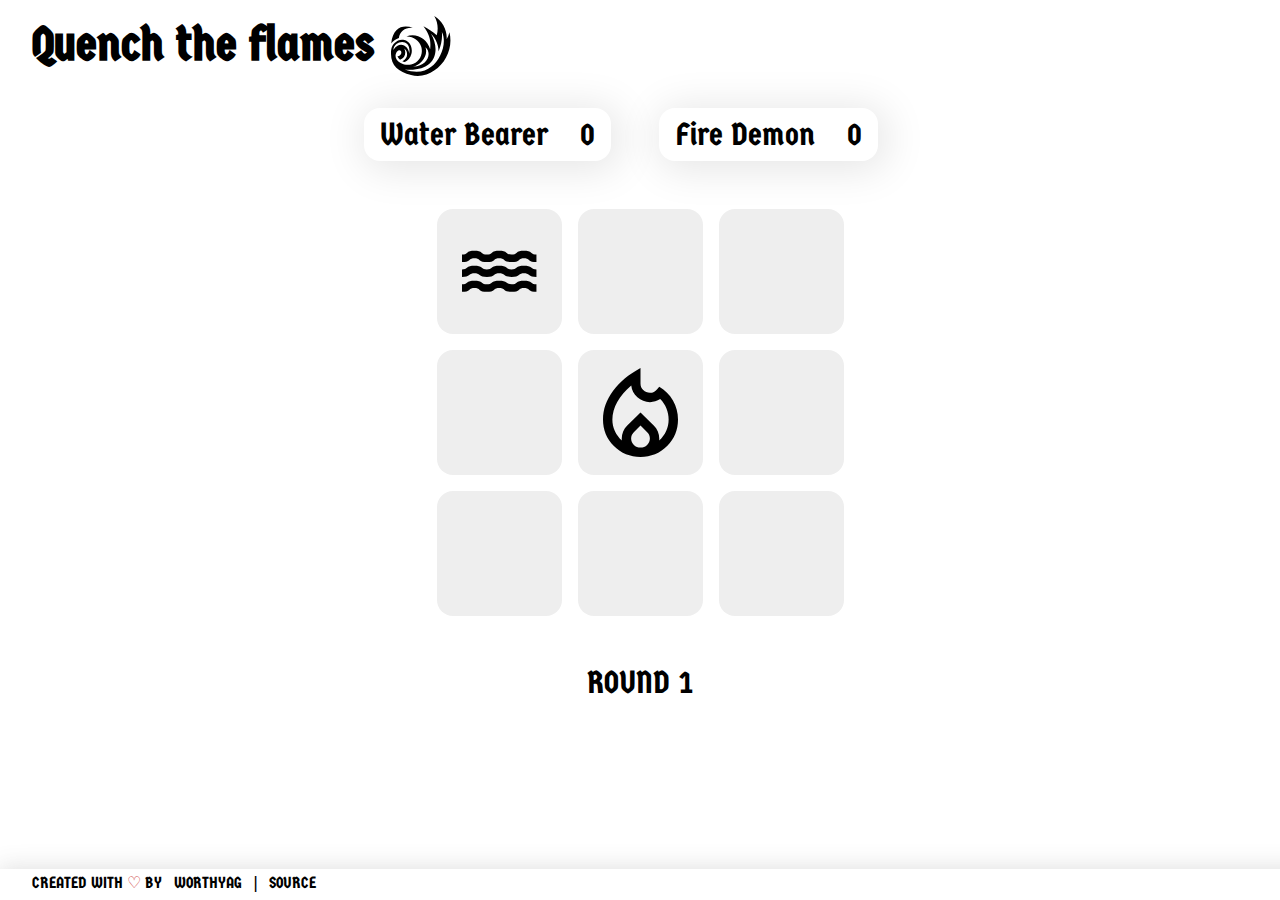
==== game.html @ 6c8564c2 "Started cleaning up the HTML/CSS files, and renamed the index file." ====
<!DOCTYPE html>
<html lang="en">
<head>
    <meta charset="UTF-8">
    <meta http-equiv="X-UA-Compatible" content="IE=edge">
    <meta name="viewport" content="width=device-width, initial-scale=1.0">
    <title>Quench the Flames</title>
    <link rel="icon" href="./img/icons/icon-logo-small.svg" type="image/x-icon">
    <link rel="stylesheet" href="./style.css">
</head>
<body>
    <!-- Header for the title + logo -->
    <div class="header">
        <h1 id="game-title">Quench the flames</h1>
        <img src="./img/icons/icon-logo-small.svg" alt="Quench the flames logo">
    </div>
    <!-- Where the scores will be shown -->
    <div class="scores">
        <div class="player-1">
            <p class="water-bearer character">Water Bearer</p>
            <span class="wb-score score">0</span>
        </div>
        <div class="player-2">
            <p class="fire-demon character">Fire Demon</p>
            <span class="fd-score score">0</span>
        </div>
    </div>
    <!-- Game grid where the game will take place -->
    <div class="game-grid">
        <div class="game-box-1">
            <img src="./img/icons/icon-water.svg" alt="water symbol">
        </div>
        <div class="game-box-2"></div>
        <div class="game-box-3"></div>
        <div class="game-box-4"></div>
        <div class="game-box-5">
            <img src="./img/icons/icon-flame.svg" alt="flame symbol">
        </div>
        <div class="game-box-6"></div>
        <div class="game-box-7"></div>
        <div class="game-box-8"></div>
        <div class="game-box-9"></div>
    </div>
    <div class="round">
        <p>Round <span class="round-number">1</span></p>
    </div>
    <footer>
        <p>Created with <span class="heart">&#9825;</span> by <a href="https://github.com/worthyag" target="_blank">worthyag</a> | 
            <a href="https://github.com/worthyag/quench-the-flames" target="_blank">source</a></p>
    </footer>
</body>
</html>
---- style.css ----
/* ////////////////////////////// Importing the Font \\\\\\\\\\\\\\\\\\\\\\\\\\\\\\ */
@import url('https://fonts.googleapis.com/css2?family=Germania+One&display=swap');

/* ////////////////////////////// Root Styles \\\\\\\\\\\\\\\\\\\\\\\\\\\\\\ */
:root {
    --main-font: 'Germania One', cursive;
}


/* ////////////////////////////// Resetting and Setting \\\\\\\\\\\\\\\\\\\\\\\\\\\\\\ */
* {
    margin: 0;
    padding: 0;
    font-family: var(--main-font);
}

/* ////////////////////////////// Header that displays the title \\\\\\\\\\\\\\\\\\\\\\\\\\\\\\ */
.header {
    display: flex;
    margin: 16px 32px;
}

#game-title {
    font-size: 48px;
    margin-right: 16px;
}

/* ////////////////////////////// button \\\\\\\\\\\\\\\\\\\\\\\\\\\\\\ */
.buttons {
    display: flex;
    justify-content: center;
    margin-top: 16px;
}

.start-btn {
    padding: 8px 16px;
    border-radius: 8px;
    background-color: #000000;
    color: #FFFFFF;
    outline: none;
    border: none;
    font-size: 24px;
}

.start-btn:hover {
    box-shadow: 4px 4px 20px 5px rgba(0, 0, 0, 0.335);
    cursor: pointer;
    background-color: #3985ae;
}

/* ////////////////////////////// Container that displays the scores \\\\\\\\\\\\\\\\\\\\\\\\\\\\\\ */
.scores {
    display: flex;
    width: 600px;
    margin: 32px auto;
    font-size: 32px;
}

[class^='player'] {
    display: flex;
    margin: 0 24px;
    padding: 8px 16px;
    border-radius: 16px;
    box-shadow: 4px 4px 40px 5px rgba(0, 0, 0, 0.1);
}

[class^='player'] > p {
    margin-right: 32px;
}


/* ////////////////////////////// Container that displays the game grid \\\\\\\\\\\\\\\\\\\\\\\\\\\\\\ */
.game-grid {
    padding: 16px;
    display: grid;
    grid-template-columns: repeat(3, 1fr);
    gap: 16px;
    width: 407px;
    height: 407px;
    margin: 0 auto;
}

[class^='game-box'] {
    background-color: #EEEEEE;
    border-radius: 16px;
    height: 125px;
    width: 125px;
    display: flex;
    justify-content: center;
}

[class^='game-box']:hover {
    background-color: #DDDDDD;
    box-shadow: 4px 4px 25px 5px #55555532;
    transform: scale(1.04);
}

[class^='game-box'] > img {
    width: 75px;
}

/* ////////////////////////////// Container that displays the round \\\\\\\\\\\\\\\\\\\\\\\\\\\\\\ */
.round > p {
    font-size: 32px;
    text-align: center;
    text-transform: uppercase;
    margin-top: 32px;
}


/* ////////////////////////////// Score / game modes \\\\\\\\\\\\\\\\\\\\\\\\\\\\\\ */
.current {
    background-color: rgb(243, 189, 156);
    box-shadow: 4px 4px 20px 5px rgba(244, 138, 72, 0.407);
}
.current:hover {
    background-color: rgb(242, 167, 120);
    box-shadow: 4px 4px 20px 5px rgba(244, 138, 72, 0.407);
}

.tie {
    background-color: rgb(237, 223, 130);
    box-shadow: 4px 4px 20px 5px rgba(237, 223, 130, 0.407);
}
.tie:hover {
    background-color: rgb(238, 220, 106);
    box-shadow: 4px 4px 20px 5px rgba(237, 223, 130, 0.407);
}

.won {
    background-color: rgb(102, 202, 110);
    box-shadow: 4px 4px 20px 5px rgba(102, 202, 110, 0.407);
}
.won:hover {
    background-color: rgb(74, 199, 84);
    box-shadow: 4px 4px 20px 5px rgba(102, 202, 110, 0.407);
}

.lost {
    background-color: rgb(244, 134, 134);
    box-shadow: 4px 4px 20px 5px rgba(243, 73, 73, 0.407);
}
.lost:hover {
    background-color: rgb(241, 99, 99);
    box-shadow: 4px 4px 20px 5px rgba(243, 73, 73, 0.407);
}


/* ////////////////////////////// footer \\\\\\\\\\\\\\\\\\\\\\\\\\\\\\ */
footer {
    position: absolute;
    bottom: 0;
    width: 100%;
    box-shadow: 4px 4px 25px 5px #55555532;
    padding: 4px 0 8px 32px;
}

footer > p {
    text-transform: uppercase;
    font-size: 16px;
}

footer > p > a {
    text-decoration: none;
    color: #000000;
    padding: 0 8px;
} 

footer > p > a:hover {
    font-size: 20px;
}

footer > p > a:active {
    text-decoration: none;
    color: inherit;
}

span.heart {
    color: rgb(207, 62, 62);
}
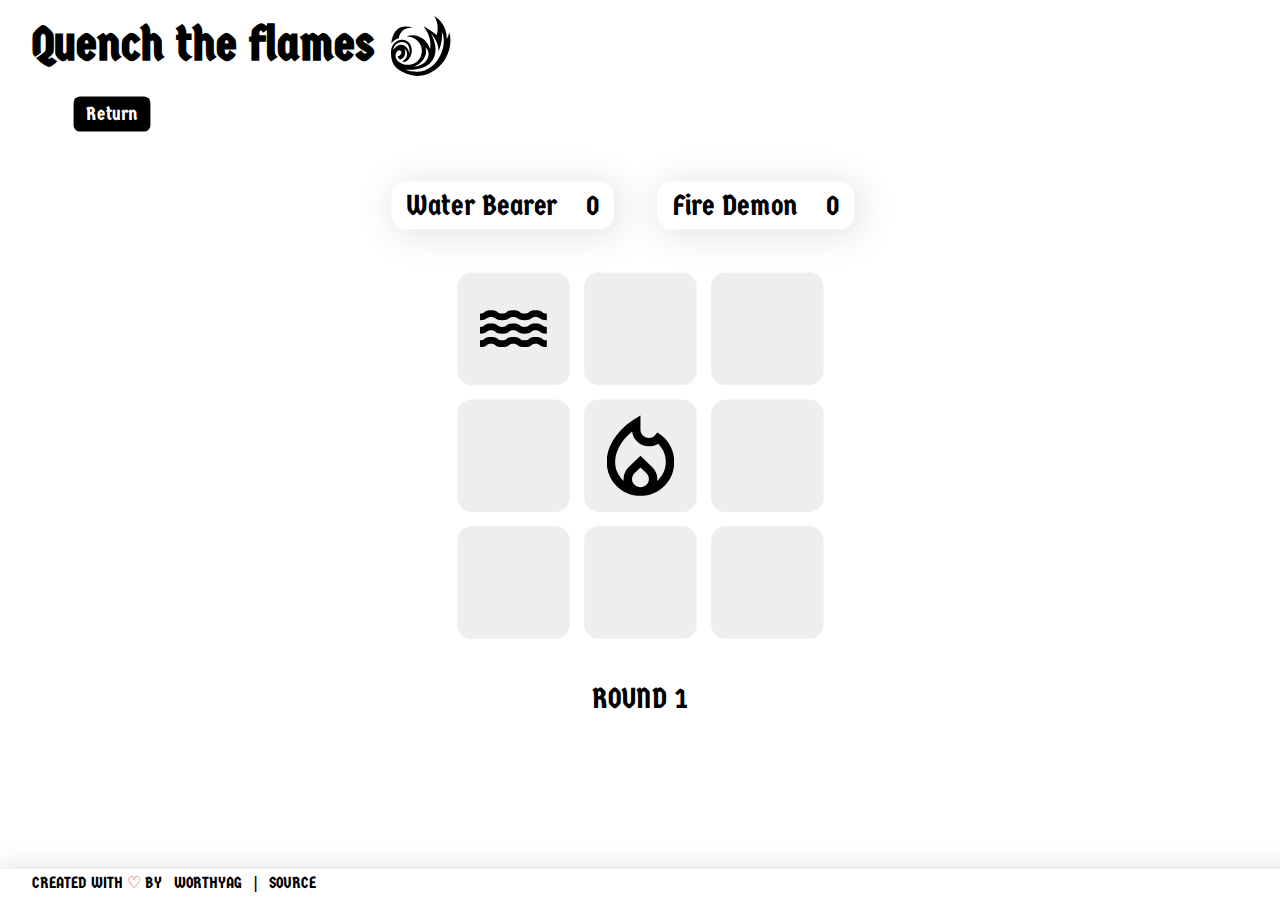
==== commit 2a92a57e: "Finished cleaning up the markup and styling files." ====
--- a/game.html
+++ b/game.html
@@ -8,42 +8,59 @@
     <link rel="icon" href="./img/icons/icon-logo-small.svg" type="image/x-icon">
     <link rel="stylesheet" href="./style.css">
 </head>
-<body>
-    <!-- Header for the title + logo -->
+<!-- ////////////////////////////// Game Page \\\\\\\\\\\\\\\\\\\\\\\\\\\\\\ -->
+<body id="game-page">
+    <!-- ////////////////////////////// Header for the title + logo \\\\\\\\\\\\\\\\\\\\\\\\\\\\\\ -->
     <div class="header">
         <h1 id="game-title">Quench the flames</h1>
         <img src="./img/icons/icon-logo-small.svg" alt="Quench the flames logo">
     </div>
-    <!-- Where the scores will be shown -->
-    <div class="scores">
-        <div class="player-1">
-            <p class="water-bearer character">Water Bearer</p>
-            <span class="wb-score score">0</span>
+
+    <!-- ////////////////////////////// Return Button  \\\\\\\\\\\\\\\\\\\\\\\\\\\\\\ -->
+    <div class="return">
+        <a href="./start.html">
+            <button class="return btn">Return</button>
+        </a>
+    </div>
+
+    <!-- ////////////////////////////// Main Section \\\\\\\\\\\\\\\\\\\\\\\\\\\\\\ -->
+    <main>
+        <!-- ////////////////////////////// Where the scores will be shown \\\\\\\\\\\\\\\\\\\\\\\\\\\\\\ -->
+        <div class="scores">
+            <div class="player-1">
+                <p class="water-bearer character">Water Bearer</p>
+                <span class="wb-score score">0</span>
+            </div>
+            <div class="player-2">
+                <p class="fire-demon character">Fire Demon</p>
+                <span class="fd-score score">0</span>
+            </div>
         </div>
-        <div class="player-2">
-            <p class="fire-demon character">Fire Demon</p>
-            <span class="fd-score score">0</span>
+
+        <!-- ////////////////////////////// Game grid where the game will take place \\\\\\\\\\\\\\\\\\\\\\\\\\\\\\ -->
+        <div class="game-grid">
+            <div class="game-box-1">
+                <img src="./img/icons/icon-water.svg" alt="water symbol">
+            </div>
+            <div class="game-box-2"></div>
+            <div class="game-box-3"></div>
+            <div class="game-box-4"></div>
+            <div class="game-box-5">
+                <img src="./img/icons/icon-flame.svg" alt="flame symbol">
+            </div>
+            <div class="game-box-6"></div>
+            <div class="game-box-7"></div>
+            <div class="game-box-8"></div>
+            <div class="game-box-9"></div>
         </div>
-    </div>
-    <!-- Game grid where the game will take place -->
-    <div class="game-grid">
-        <div class="game-box-1">
-            <img src="./img/icons/icon-water.svg" alt="water symbol">
+
+         <!-- ////////////////////////////// Where the round number will be displayed  \\\\\\\\\\\\\\\\\\\\\\\\\\\\\\ -->
+        <div class="round">
+            <p>Round <span class="round-number">1</span></p>
         </div>
-        <div class="game-box-2"></div>
-        <div class="game-box-3"></div>
-        <div class="game-box-4"></div>
-        <div class="game-box-5">
-            <img src="./img/icons/icon-flame.svg" alt="flame symbol">
-        </div>
-        <div class="game-box-6"></div>
-        <div class="game-box-7"></div>
-        <div class="game-box-8"></div>
-        <div class="game-box-9"></div>
-    </div>
-    <div class="round">
-        <p>Round <span class="round-number">1</span></p>
-    </div>
+    </main>
+
+    <!-- ////////////////////////////// Footer \\\\\\\\\\\\\\\\\\\\\\\\\\\\\\ -->
     <footer>
         <p>Created with <span class="heart">&#9825;</span> by <a href="https://github.com/worthyag" target="_blank">worthyag</a> | 
             <a href="https://github.com/worthyag/quench-the-flames" target="_blank">source</a></p>
--- a/style.css
+++ b/style.css
@@ -1,5 +1,6 @@
 /* ////////////////////////////// Importing the Font \\\\\\\\\\\\\\\\\\\\\\\\\\\\\\ */
 @import url('https://fonts.googleapis.com/css2?family=Germania+One&display=swap');
+
 
 /* ////////////////////////////// Root Styles \\\\\\\\\\\\\\\\\\\\\\\\\\\\\\ */
 :root {
@@ -14,6 +15,7 @@
     font-family: var(--main-font);
 }
 
+
 /* ////////////////////////////// Header that displays the title \\\\\\\\\\\\\\\\\\\\\\\\\\\\\\ */
 .header {
     display: flex;
@@ -25,6 +27,7 @@
     margin-right: 16px;
 }
 
+
 /* ////////////////////////////// button \\\\\\\\\\\\\\\\\\\\\\\\\\\\\\ */
 .buttons {
     display: flex;
@@ -32,7 +35,12 @@
     margin-top: 16px;
 }
 
-.start-btn {
+button.return {
+    margin: 0 64px;
+    transform: scale(0.8);
+}
+
+.btn {
     padding: 8px 16px;
     border-radius: 8px;
     background-color: #000000;
@@ -42,17 +50,18 @@
     font-size: 24px;
 }
 
-.start-btn:hover {
+.btn:hover {
     box-shadow: 4px 4px 20px 5px rgba(0, 0, 0, 0.335);
     cursor: pointer;
     background-color: #3985ae;
 }
 
+
 /* ////////////////////////////// Container that displays the scores \\\\\\\\\\\\\\\\\\\\\\\\\\\\\\ */
 .scores {
     display: flex;
     width: 600px;
-    margin: 32px auto;
+    margin: 16px auto 32px auto;
     font-size: 32px;
 }
 
@@ -66,6 +75,12 @@
 
 [class^='player'] > p {
     margin-right: 32px;
+}
+
+
+/* ////////////////////////////// The Main / Game Section \\\\\\\\\\\\\\\\\\\\\\\\\\\\\\ */
+main {
+    transform: scale(0.9);
 }
 
 
@@ -98,6 +113,7 @@
 [class^='game-box'] > img {
     width: 75px;
 }
+
 
 /* ////////////////////////////// Container that displays the round \\\\\\\\\\\\\\\\\\\\\\\\\\\\\\ */
 .round > p {
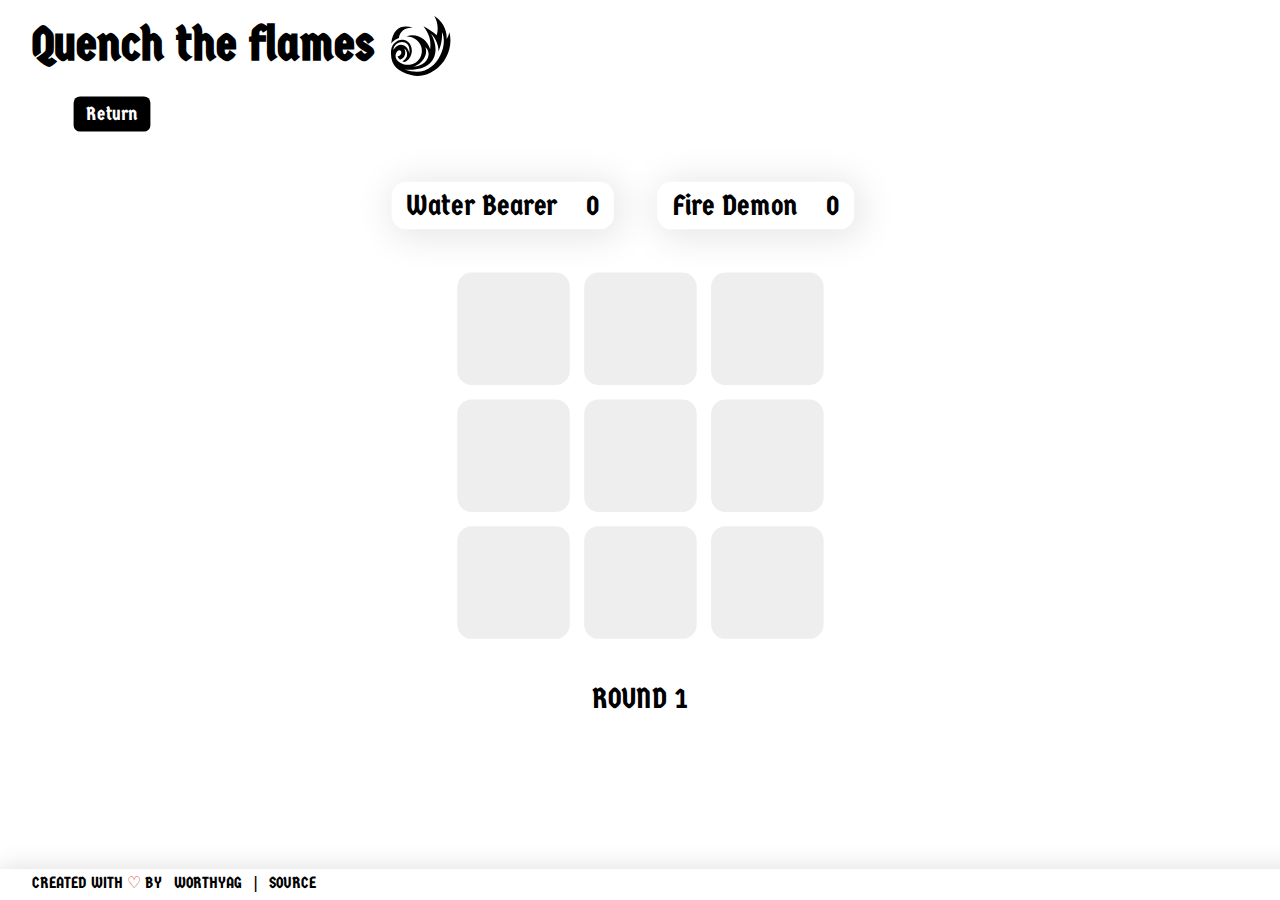
==== commit e6a0f278: "Started the functionality needed to render the game board." ====
--- a/game.html
+++ b/game.html
@@ -6,7 +6,8 @@
     <meta name="viewport" content="width=device-width, initial-scale=1.0">
     <title>Quench the Flames</title>
     <link rel="icon" href="./img/icons/icon-logo-small.svg" type="image/x-icon">
-    <link rel="stylesheet" href="./style.css">
+    <link rel="stylesheet" href="./styles/game.css">
+    <script src="./scripts/app.js" defer></script>
 </head>
 <!-- ////////////////////////////// Game Page \\\\\\\\\\\\\\\\\\\\\\\\\\\\\\ -->
 <body id="game-page">
@@ -39,19 +40,19 @@
 
         <!-- ////////////////////////////// Game grid where the game will take place \\\\\\\\\\\\\\\\\\\\\\\\\\\\\\ -->
         <div class="game-grid">
-            <div class="game-box-1">
-                <img src="./img/icons/icon-water.svg" alt="water symbol">
+            <div class="game-box-1" data-index="0">
+                <!-- <img src="./img/icons/icon-water.svg" alt="water symbol"> -->
             </div>
-            <div class="game-box-2"></div>
-            <div class="game-box-3"></div>
-            <div class="game-box-4"></div>
-            <div class="game-box-5">
-                <img src="./img/icons/icon-flame.svg" alt="flame symbol">
+            <div class="game-box-2" data-index="1"></div>
+            <div class="game-box-3" data-index="2"></div>
+            <div class="game-box-4" data-index="3"></div>
+            <div class="game-box-5" data-index="4">
+                <!-- <img src="./img/icons/icon-flame.svg" alt="flame symbol"> -->
             </div>
-            <div class="game-box-6"></div>
-            <div class="game-box-7"></div>
-            <div class="game-box-8"></div>
-            <div class="game-box-9"></div>
+            <div class="game-box-6" data-index="5"></div>
+            <div class="game-box-7" data-index="6"></div>
+            <div class="game-box-8" data-index="7"></div>
+            <div class="game-box-9" data-index="8"></div>
         </div>
 
          <!-- ////////////////////////////// Where the round number will be displayed  \\\\\\\\\\\\\\\\\\\\\\\\\\\\\\ -->
--- a/styles/game.css
+++ b/styles/game.css
@@ -0,0 +1,196 @@
+/* ////////////////////////////// Importing the Font \\\\\\\\\\\\\\\\\\\\\\\\\\\\\\ */
+@import url('https://fonts.googleapis.com/css2?family=Germania+One&display=swap');
+
+
+/* ////////////////////////////// Root Styles \\\\\\\\\\\\\\\\\\\\\\\\\\\\\\ */
+:root {
+    --main-font: 'Germania One', cursive;
+}
+
+
+/* ////////////////////////////// Resetting and Setting \\\\\\\\\\\\\\\\\\\\\\\\\\\\\\ */
+* {
+    margin: 0;
+    padding: 0;
+    font-family: var(--main-font);
+}
+
+
+/* ////////////////////////////// Header that displays the title \\\\\\\\\\\\\\\\\\\\\\\\\\\\\\ */
+.header {
+    display: flex;
+    margin: 16px 32px;
+}
+
+#game-title {
+    font-size: 48px;
+    margin-right: 16px;
+}
+
+
+/* ////////////////////////////// button \\\\\\\\\\\\\\\\\\\\\\\\\\\\\\ */
+.buttons {
+    display: flex;
+    justify-content: center;
+    margin-top: 16px;
+}
+
+button.return {
+    margin: 0 64px;
+    transform: scale(0.8);
+}
+
+.btn {
+    padding: 8px 16px;
+    border-radius: 8px;
+    background-color: #000000;
+    color: #FFFFFF;
+    outline: none;
+    border: none;
+    font-size: 24px;
+}
+
+.btn:hover {
+    box-shadow: 4px 4px 20px 5px rgba(0, 0, 0, 0.335);
+    cursor: pointer;
+    background-color: #3985ae;
+}
+
+
+/* ////////////////////////////// Container that displays the scores \\\\\\\\\\\\\\\\\\\\\\\\\\\\\\ */
+.scores {
+    display: flex;
+    width: 600px;
+    margin: 16px auto 32px auto;
+    font-size: 32px;
+}
+
+[class^='player'] {
+    display: flex;
+    margin: 0 24px;
+    padding: 8px 16px;
+    border-radius: 16px;
+    box-shadow: 4px 4px 40px 5px rgba(0, 0, 0, 0.1);
+}
+
+[class^='player'] > p {
+    margin-right: 32px;
+}
+
+
+/* ////////////////////////////// The Main / Game Section \\\\\\\\\\\\\\\\\\\\\\\\\\\\\\ */
+main {
+    transform: scale(0.9);
+}
+
+
+/* ////////////////////////////// Container that displays the game grid \\\\\\\\\\\\\\\\\\\\\\\\\\\\\\ */
+.game-grid {
+    padding: 16px;
+    display: grid;
+    grid-template-columns: repeat(3, 1fr);
+    gap: 16px;
+    width: 407px;
+    height: 407px;
+    margin: 0 auto;
+}
+
+[class^='game-box'] {
+    background-color: #EEEEEE;
+    border-radius: 16px;
+    height: 125px;
+    width: 125px;
+    display: flex;
+    justify-content: center;
+}
+
+[class^='game-box']:hover {
+    background-color: #DDDDDD;
+    box-shadow: 4px 4px 25px 5px #55555532;
+    transform: scale(1.04);
+}
+
+[class^='game-box'] > img {
+    width: 75px;
+}
+
+
+/* ////////////////////////////// Container that displays the round \\\\\\\\\\\\\\\\\\\\\\\\\\\\\\ */
+.round > p {
+    font-size: 32px;
+    text-align: center;
+    text-transform: uppercase;
+    margin-top: 32px;
+}
+
+
+/* ////////////////////////////// Score / game modes \\\\\\\\\\\\\\\\\\\\\\\\\\\\\\ */
+.current {
+    background-color: rgb(243, 189, 156);
+    box-shadow: 4px 4px 20px 5px rgba(244, 138, 72, 0.407);
+}
+.current:hover {
+    background-color: rgb(242, 167, 120);
+    box-shadow: 4px 4px 20px 5px rgba(244, 138, 72, 0.407);
+}
+
+.tie {
+    background-color: rgb(237, 223, 130);
+    box-shadow: 4px 4px 20px 5px rgba(237, 223, 130, 0.407);
+}
+.tie:hover {
+    background-color: rgb(238, 220, 106);
+    box-shadow: 4px 4px 20px 5px rgba(237, 223, 130, 0.407);
+}
+
+.won {
+    background-color: rgb(102, 202, 110);
+    box-shadow: 4px 4px 20px 5px rgba(102, 202, 110, 0.407);
+}
+.won:hover {
+    background-color: rgb(74, 199, 84);
+    box-shadow: 4px 4px 20px 5px rgba(102, 202, 110, 0.407);
+}
+
+.lost {
+    background-color: rgb(244, 134, 134);
+    box-shadow: 4px 4px 20px 5px rgba(243, 73, 73, 0.407);
+}
+.lost:hover {
+    background-color: rgb(241, 99, 99);
+    box-shadow: 4px 4px 20px 5px rgba(243, 73, 73, 0.407);
+}
+
+
+/* ////////////////////////////// footer \\\\\\\\\\\\\\\\\\\\\\\\\\\\\\ */
+footer {
+    position: absolute;
+    bottom: 0;
+    width: 100%;
+    box-shadow: 4px 4px 25px 5px #55555532;
+    padding: 4px 0 8px 32px;
+}
+
+footer > p {
+    text-transform: uppercase;
+    font-size: 16px;
+}
+
+footer > p > a {
+    text-decoration: none;
+    color: #000000;
+    padding: 0 8px;
+} 
+
+footer > p > a:hover {
+    font-size: 20px;
+}
+
+footer > p > a:active {
+    text-decoration: none;
+    color: inherit;
+}
+
+span.heart {
+    color: rgb(207, 62, 62);
+}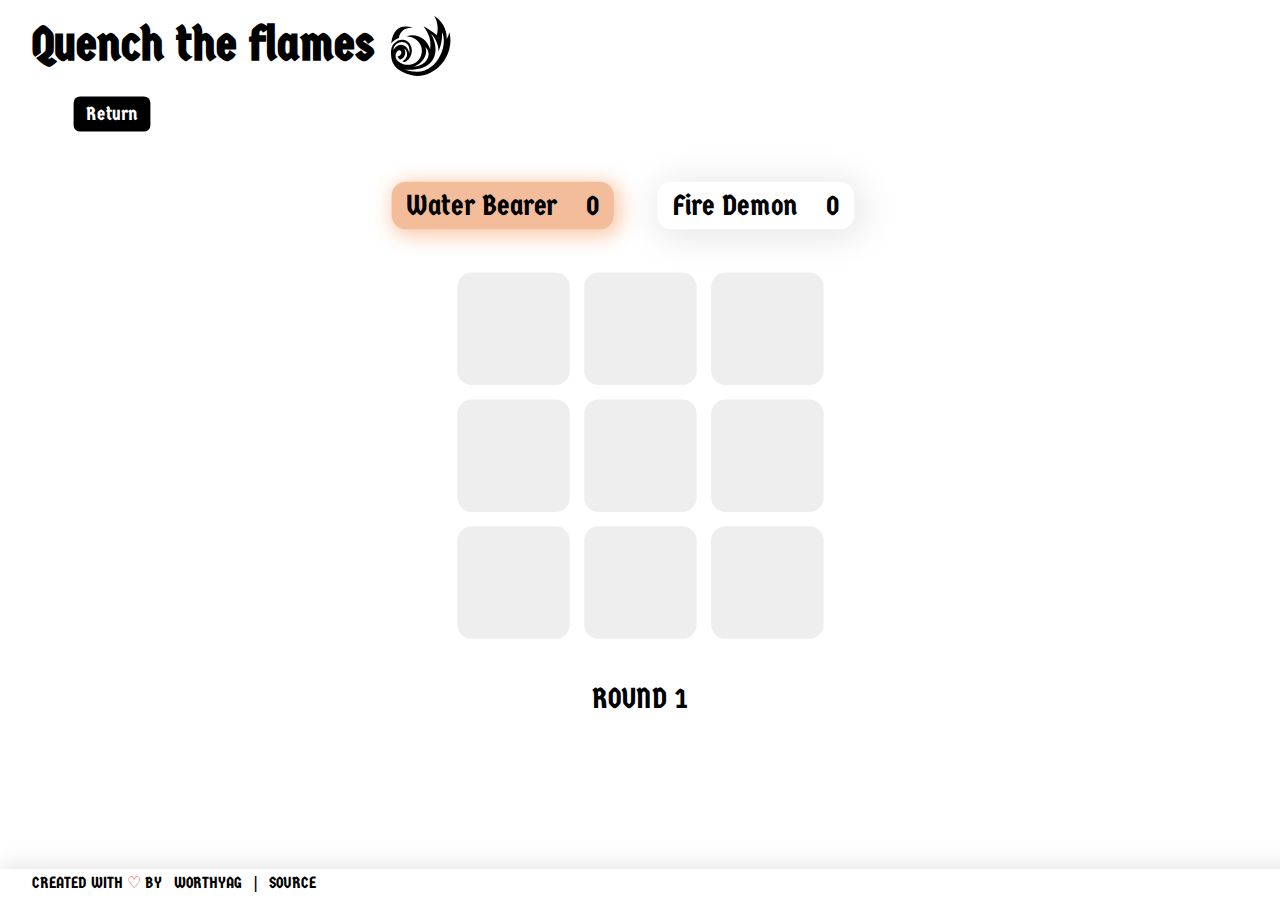
==== commit fcf8b3ca: "Completed the majority of the game functionality." ====
--- a/game.html
+++ b/game.html
@@ -59,8 +59,13 @@
         <div class="round">
             <p>Round <span class="round-number">1</span></p>
         </div>
+
+        <!-- ////////////////////////////// Where the game over msg is displayed  \\\\\\\\\\\\\\\\\\\\\\\\\\\\\\ -->
+        <section class="display-msg hidden">
+            <h2>Game Over!</h2>
+            
+        </section>
     </main>
-
     <!-- ////////////////////////////// Footer \\\\\\\\\\\\\\\\\\\\\\\\\\\\\\ -->
     <footer>
         <p>Created with <span class="heart">&#9825;</span> by <a href="https://github.com/worthyag" target="_blank">worthyag</a> | 
--- a/styles/game.css
+++ b/styles/game.css
@@ -13,6 +13,10 @@
     margin: 0;
     padding: 0;
     font-family: var(--main-font);
+}
+
+body {
+    background-color: #FFFFFF;
 }
 
 
@@ -162,6 +166,31 @@
 }
 
 
+/* ////////////////////////////// Display message \\\\\\\\\\\\\\\\\\\\\\\\\\\\\\ */
+section.display-msg {
+    background-color: #FFFFFF;
+    border: 10px solid #000000;
+    position: absolute;
+    /* z-index: 1; */
+    top: -2rem;
+    left: 16%;
+    width: 60rem;
+    height: 38rem;
+    margin: 0 auto;
+
+}
+
+.hidden {
+    display: none;
+}
+
+section > h2 {
+    text-align: center;
+    font-size: 4rem;
+    padding-top: 16px;
+}
+
+
 /* ////////////////////////////// footer \\\\\\\\\\\\\\\\\\\\\\\\\\\\\\ */
 footer {
     position: absolute;
@@ -193,4 +222,5 @@
 
 span.heart {
     color: rgb(207, 62, 62);
-}+}
+
